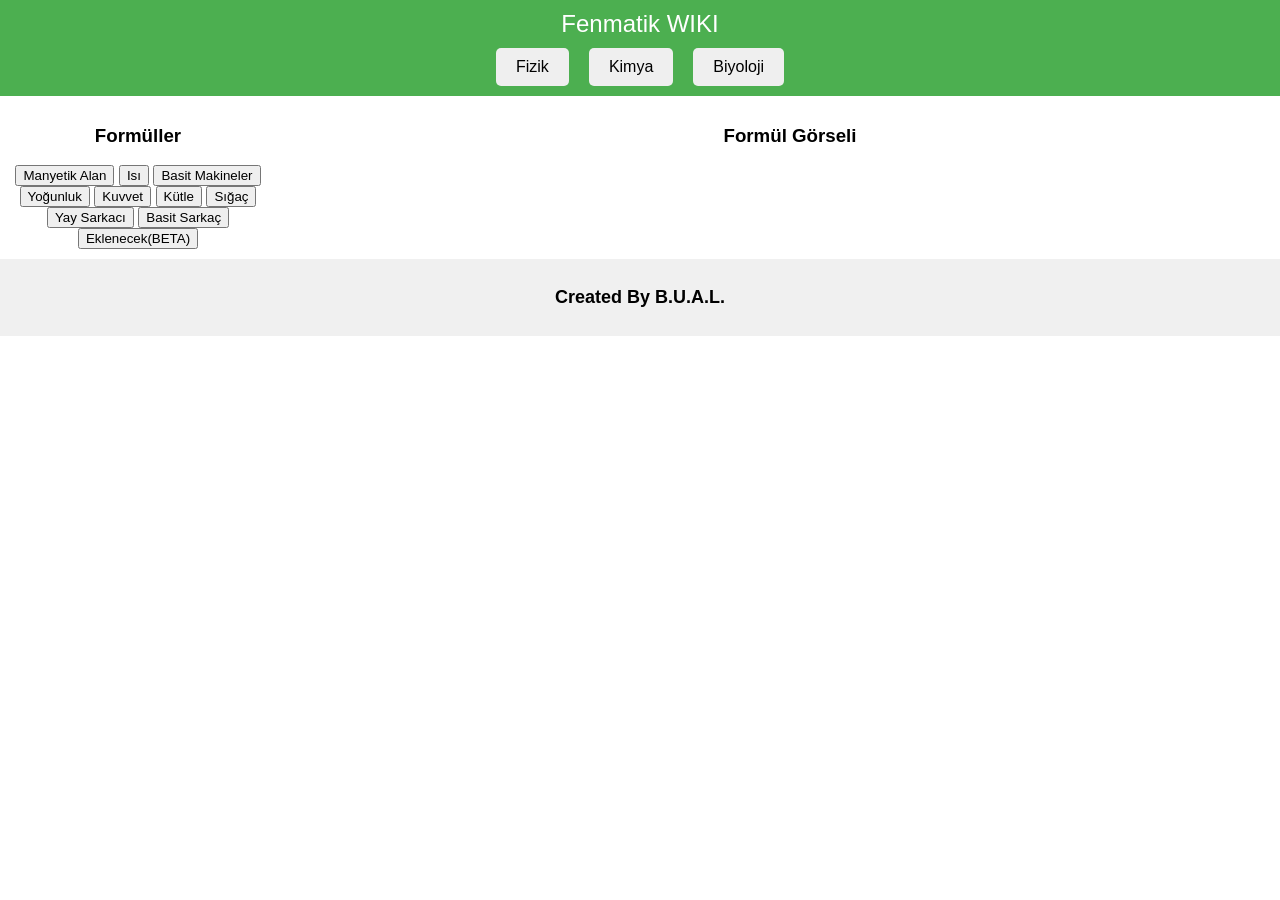
==== index.html @ 7e93d5b7 "Update index.html" ====
<!DOCTYPE html>
<html lang="tr">
<head>
    <meta charset="UTF-8">
    <meta http-equiv="X-UA-Compatible" content="IE=edge">
    <meta name="viewport" content="width=device-width, initial-scale=1.0">
    <title>Fenmatik WIKI</title>
    <link rel="stylesheet" href="style.css">
    <link rel="icon" href="./görseller/mordeve.jpeg" type="image/x-icon" />
</head>
<body>
    <div class="container">
        <div class="navbar">
            <div class="baslik">
                <a href="#" id="baslikyazi">Fenmatik WIKI</a>
            </div>
            <div class="menu">
                <button id="fizikBtn" onclick="changeColor('grey')">Fizik</button>
                <button id="kimyaBtn" onclick="changeColor('green')">Kimya</button>
                <button id="biyolojiBtn" onclick="changeColor('red')">Biyoloji</button>
            </div>
        </div> 
        <div class="left">
            <h3>Formüller</h3>
            <div class="buttons">
                <button id="btn-1" class="btn-1">Manyetik Alan</button>
                <button id="btn-2" class="btn-2">Isı</button>
                <button id="btn-3" class="btn-3">Basit Makineler</button>
                <button id="btn-4" class="btn-4">Yoğunluk</button>
                <button id="btn-5" class="btn-5">Kuvvet</button>
                <button id="btn-6" class="btn-6">Kütle</button>
                <button id="btn-7" class="btn-7">Sığaç</button>
                <button id="btn-8" class="btn-8">Yay Sarkacı</button>
                <button id="btn-9" class="btn-9">Basit Sarkaç</button>
                <button id="btn-10" class="btn-10">Eklenecek(BETA)</button>
            </div>
        </div>
        <div class="right">
            <h3>Formül Görseli</h3>
            <div id="result" class="result"></div>
        </div>
        <div class="lower">
            <h3 class="finally">Created By B.U.A.L.</h3>
        </div>
    </div>
    <script src="app.js"></script>
</body>
</html>
---- style.css ----
/* Genel Stiller */
body, html {
    margin: 0;
    padding: 0;
    font-family: 'Arial', sans-serif;
}

.container {
    width: 100%;
    text-align: center;
}

/* Navbar Stilleri */
.navbar {
    background-color: #4CAF50; /* Yeşil arka plan rengi */
    padding: 10px 0;
    display: flex;
    justify-content: center;
    align-items: center;
    flex-direction: column;
}

.baslik #baslikyazi {
    font-size: 24px;
    text-decoration: none;
    color: #fff; /* Beyaz yazı rengi */
}

/* Menu Stilleri */
.menu {
    width: 100%;
    margin-top: 10px;
    display: flex;
    justify-content: center;
    align-items: center;
}

.menu button {
    padding: 10px 20px;
    margin: 0 10px;
    border: none;
    border-radius: 5px;
    cursor: pointer;
    font-size: 16px;
    transition: background-color 0.3s ease;
}

/* Buton hover efekti */
.menu button:hover {
    opacity: 0.9;
}

/* Sol Bölüm Stilleri */
.left {
    float: left;
    width: 20%;
    padding: 10px;
}

/* Sağ Bölüm Stilleri */
.right {
    float: right;
    width: 75%;
    padding: 10px;
}

/* Alt Bölüm Stilleri */
.lower {
    clear: both;
    padding: 10px;
    background-color: #f0f0f0;
}

.finally {
    font-size: 18px;
}
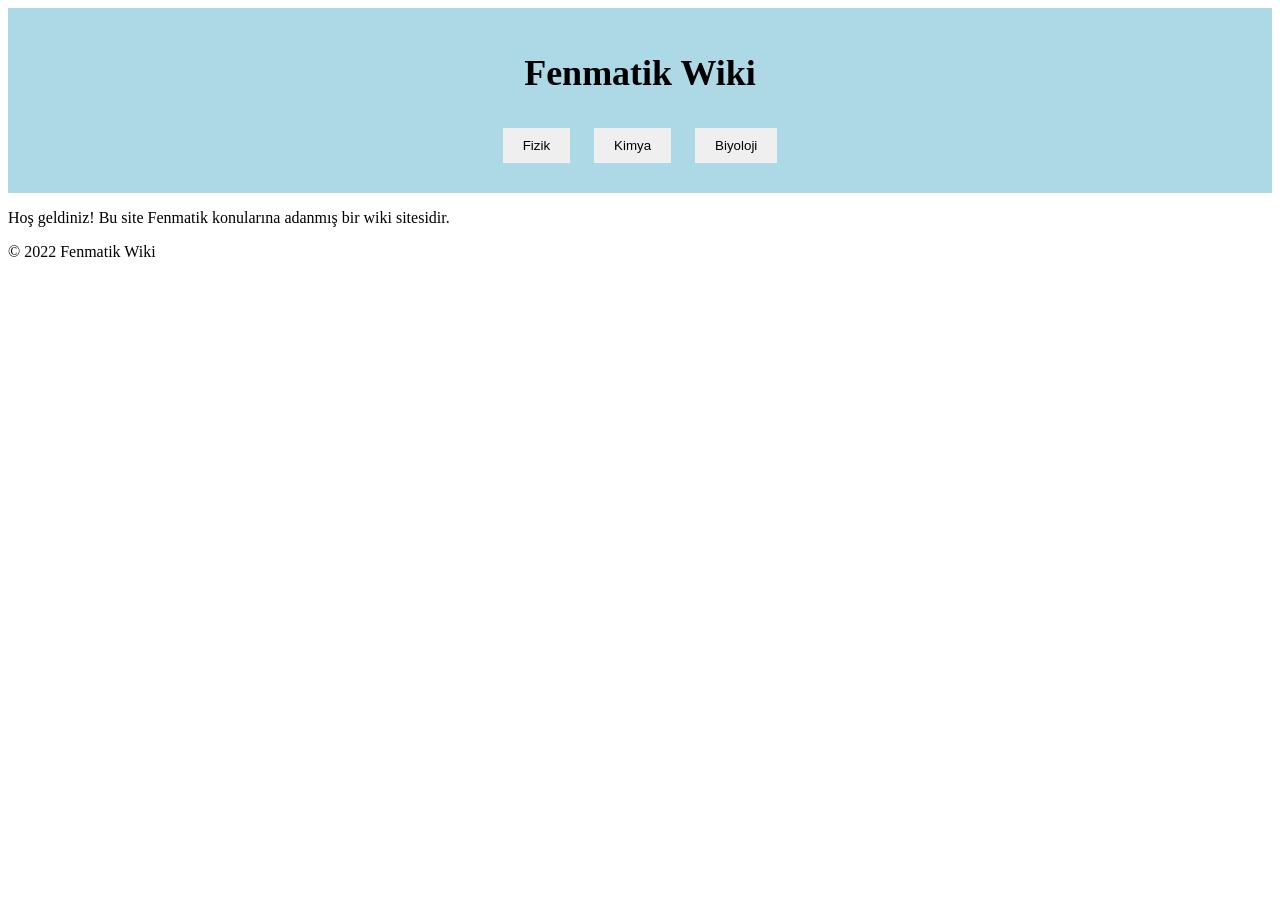
==== commit 625fbeb7: "Update index.html" ====
--- a/index.html
+++ b/index.html
@@ -1,48 +1,49 @@
 <!DOCTYPE html>
-<html lang="tr">
+<html lang="en">
 <head>
     <meta charset="UTF-8">
     <meta http-equiv="X-UA-Compatible" content="IE=edge">
     <meta name="viewport" content="width=device-width, initial-scale=1.0">
-    <title>Fenmatik WIKI</title>
-    <link rel="stylesheet" href="style.css">
-    <link rel="icon" href="./görseller/mordeve.jpeg" type="image/x-icon" />
+    <title>Fenmatik Wiki</title>
+    <style>
+        header {
+            background-color: lightblue;
+            padding: 20px;
+            text-align: center;
+        }
+
+        h1 {
+            font-size: 36px;
+        }
+
+        .option-button {
+            padding: 10px 20px;
+            margin: 10px;
+            border: none;
+            cursor: pointer;
+        }
+    </style>
 </head>
 <body>
-    <div class="container">
-        <div class="navbar">
-            <div class="baslik">
-                <a href="#" id="baslikyazi">Fenmatik WIKI</a>
-            </div>
-            <div class="menu">
-                <button id="fizikBtn" onclick="changeColor('grey')">Fizik</button>
-                <button id="kimyaBtn" onclick="changeColor('green')">Kimya</button>
-                <button id="biyolojiBtn" onclick="changeColor('red')">Biyoloji</button>
-            </div>
-        </div> 
-        <div class="left">
-            <h3>Formüller</h3>
-            <div class="buttons">
-                <button id="btn-1" class="btn-1">Manyetik Alan</button>
-                <button id="btn-2" class="btn-2">Isı</button>
-                <button id="btn-3" class="btn-3">Basit Makineler</button>
-                <button id="btn-4" class="btn-4">Yoğunluk</button>
-                <button id="btn-5" class="btn-5">Kuvvet</button>
-                <button id="btn-6" class="btn-6">Kütle</button>
-                <button id="btn-7" class="btn-7">Sığaç</button>
-                <button id="btn-8" class="btn-8">Yay Sarkacı</button>
-                <button id="btn-9" class="btn-9">Basit Sarkaç</button>
-                <button id="btn-10" class="btn-10">Eklenecek(BETA)</button>
-            </div>
-        </div>
-        <div class="right">
-            <h3>Formül Görseli</h3>
-            <div id="result" class="result"></div>
-        </div>
-        <div class="lower">
-            <h3 class="finally">Created By B.U.A.L.</h3>
-        </div>
-    </div>
-    <script src="app.js"></script>
+    <header>
+        <h1>Fenmatik Wiki</h1>
+        <button class="option-button" onclick="changeColor('fizik')">Fizik</button>
+        <button class="option-button" onclick="changeColor('kimya')">Kimya</button>
+        <button class="option-button" onclick="changeColor('biyoloji')">Biyoloji</button>
+    </header>
+
+    <main>
+        <p>Hoş geldiniz! Bu site Fenmatik konularına adanmış bir wiki sitesidir.</p>
+    </main>
+
+    <footer>
+        <p>&copy; 2022 Fenmatik Wiki</p>
+    </footer>
+
+    <script>
+        function changeColor(color) {
+            document.querySelector('header').style.backgroundColor = color;
+        }
+    </script>
 </body>
 </html>
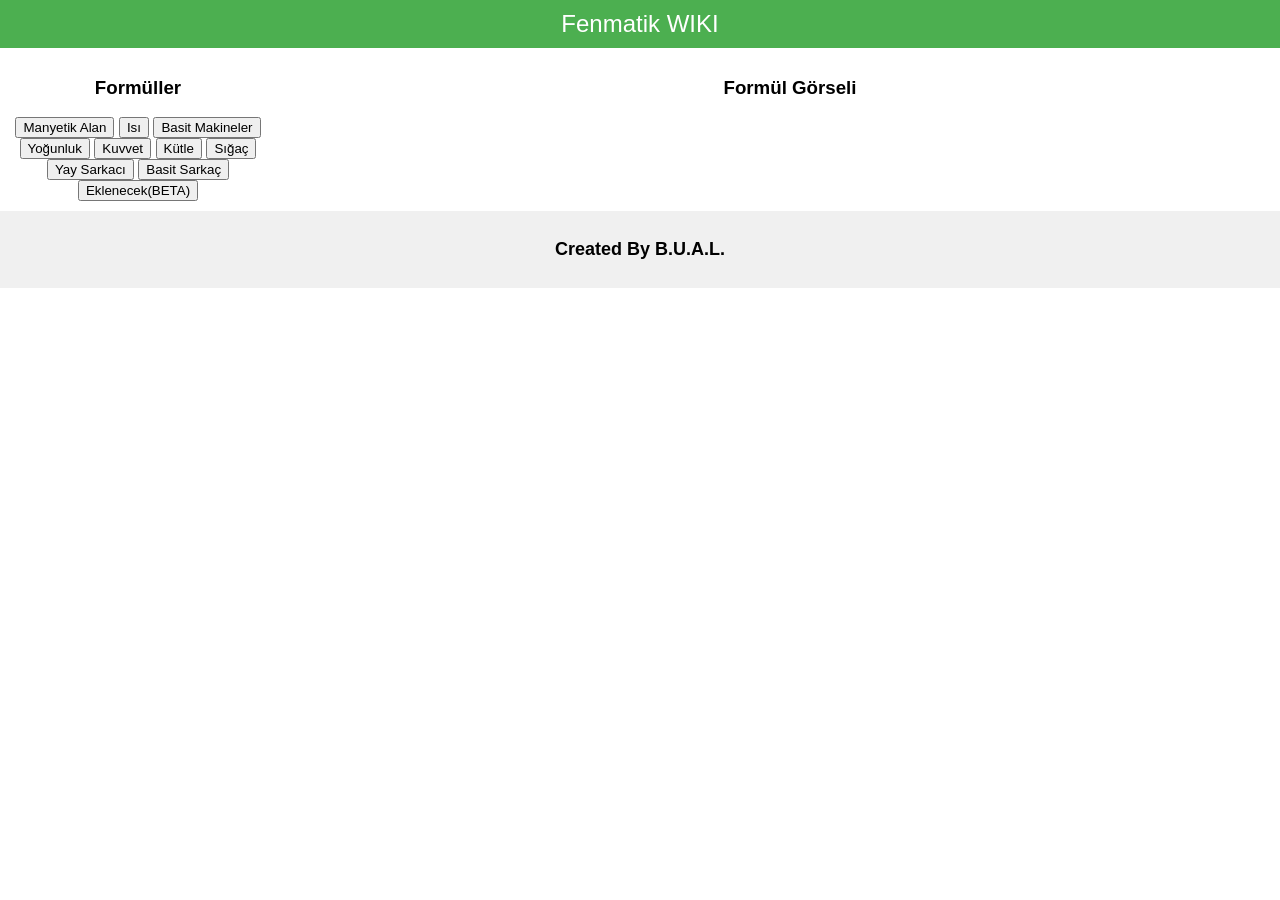
==== commit 5b842743: "Update index.html" ====
--- a/index.html
+++ b/index.html
@@ -1,49 +1,49 @@
 <!DOCTYPE html>
-<html lang="en">
+<html lang="tr">
 <head>
     <meta charset="UTF-8">
     <meta http-equiv="X-UA-Compatible" content="IE=edge">
     <meta name="viewport" content="width=device-width, initial-scale=1.0">
-    <title>Fenmatik Wiki</title>
-    <style>
-        header {
-            background-color: lightblue;
-            padding: 20px;
-            text-align: center;
-        }
-
-        h1 {
-            font-size: 36px;
-        }
-
-        .option-button {
-            padding: 10px 20px;
-            margin: 10px;
-            border: none;
-            cursor: pointer;
-        }
-    </style>
+    <title>Fenmatik WIKI</title>
+    <link rel="stylesheet" href="style.css">
+    <link rel="icon" href="./görseller/mordeve.jpeg" type="image/x-icon" />
 </head>
 <body>
-    <header>
-        <h1>Fenmatik Wiki</h1>
-        <button class="option-button" onclick="changeColor('fizik')">Fizik</button>
-        <button class="option-button" onclick="changeColor('kimya')">Kimya</button>
-        <button class="option-button" onclick="changeColor('biyoloji')">Biyoloji</button>
-    </header>
+    <div class="container">
+        <div class="navbar">
+            <div class="baslik">
+                <a href="#" id="baslikyazi">Fenmatik WIKI</a>
+            </div>
+            <!--<ul>
+                <li><a href="#" class="active">Ana Sayfa</a></li>
+                <li><a href="#">Hakkımızda</a></li>
+            </ul>-->
+        </div> 
+        <div class="left">
+            
+            <h3>Formüller</h3>
+            <div class="buttons">
+                <button id= "btn-1" class="btn-1">Manyetik Alan</button>
+                <button id= "btn-2" class="btn-2">Isı</button>
+                <button id= "btn-3" class="btn-3">Basit Makineler</button>
+                <button id= "btn-4" class="btn-4">Yoğunluk</button>
+                <button id= "btn-5" class="btn-5">Kuvvet</button>
+                <button id= "btn-6" class="btn-6">Kütle</button>
+                <button id= "btn-7" class="btn-7">Sığaç</button>
+                <button id= "btn-8" class="btn-8">Yay Sarkacı</button>
+                <button id= "btn-9" class="btn-9">Basit Sarkaç</button>
+                <button id= "btn-10" class="btn-10">Eklenecek(BETA)</button>
+            </div>
+        </div>
+        <div class="right">
+            <h3>Formül Görseli</h3>
+            <div id="result" class="result"></div>
+        </div>
+        <div class="lower">
+            <h3 class="finally">Created By B.U.A.L.</h1>
+        </div>
+    </div>
+    <script src="app.js"></script>
+</body>
 
-    <main>
-        <p>Hoş geldiniz! Bu site Fenmatik konularına adanmış bir wiki sitesidir.</p>
-    </main>
-
-    <footer>
-        <p>&copy; 2022 Fenmatik Wiki</p>
-    </footer>
-
-    <script>
-        function changeColor(color) {
-            document.querySelector('header').style.backgroundColor = color;
-        }
-    </script>
-</body>
 </html>
--- a/style.css
+++ b/style.css
@@ -0,0 +1,76 @@
+/* Genel Stiller */
+body, html {
+    margin: 0;
+    padding: 0;
+    font-family: 'Arial', sans-serif;
+}
+
+.container {
+    width: 100%;
+    text-align: center;
+}
+
+/* Navbar Stilleri */
+.navbar {
+    background-color: #4CAF50; /* Yeşil arka plan rengi */
+    padding: 10px 0;
+    display: flex;
+    justify-content: center;
+    align-items: center;
+    flex-direction: column;
+}
+
+.baslik #baslikyazi {
+    font-size: 24px;
+    text-decoration: none;
+    color: #fff; /* Beyaz yazı rengi */
+}
+
+/* Menu Stilleri */
+.menu {
+    width: 100%;
+    margin-top: 10px;
+    display: flex;
+    justify-content: center;
+    align-items: center;
+}
+
+.menu button {
+    padding: 10px 20px;
+    margin: 0 10px;
+    border: none;
+    border-radius: 5px;
+    cursor: pointer;
+    font-size: 16px;
+    transition: background-color 0.3s ease;
+}
+
+/* Buton hover efekti */
+.menu button:hover {
+    opacity: 0.9;
+}
+
+/* Sol Bölüm Stilleri */
+.left {
+    float: left;
+    width: 20%;
+    padding: 10px;
+}
+
+/* Sağ Bölüm Stilleri */
+.right {
+    float: right;
+    width: 75%;
+    padding: 10px;
+}
+
+/* Alt Bölüm Stilleri */
+.lower {
+    clear: both;
+    padding: 10px;
+    background-color: #f0f0f0;
+}
+
+.finally {
+    font-size: 18px;
+}
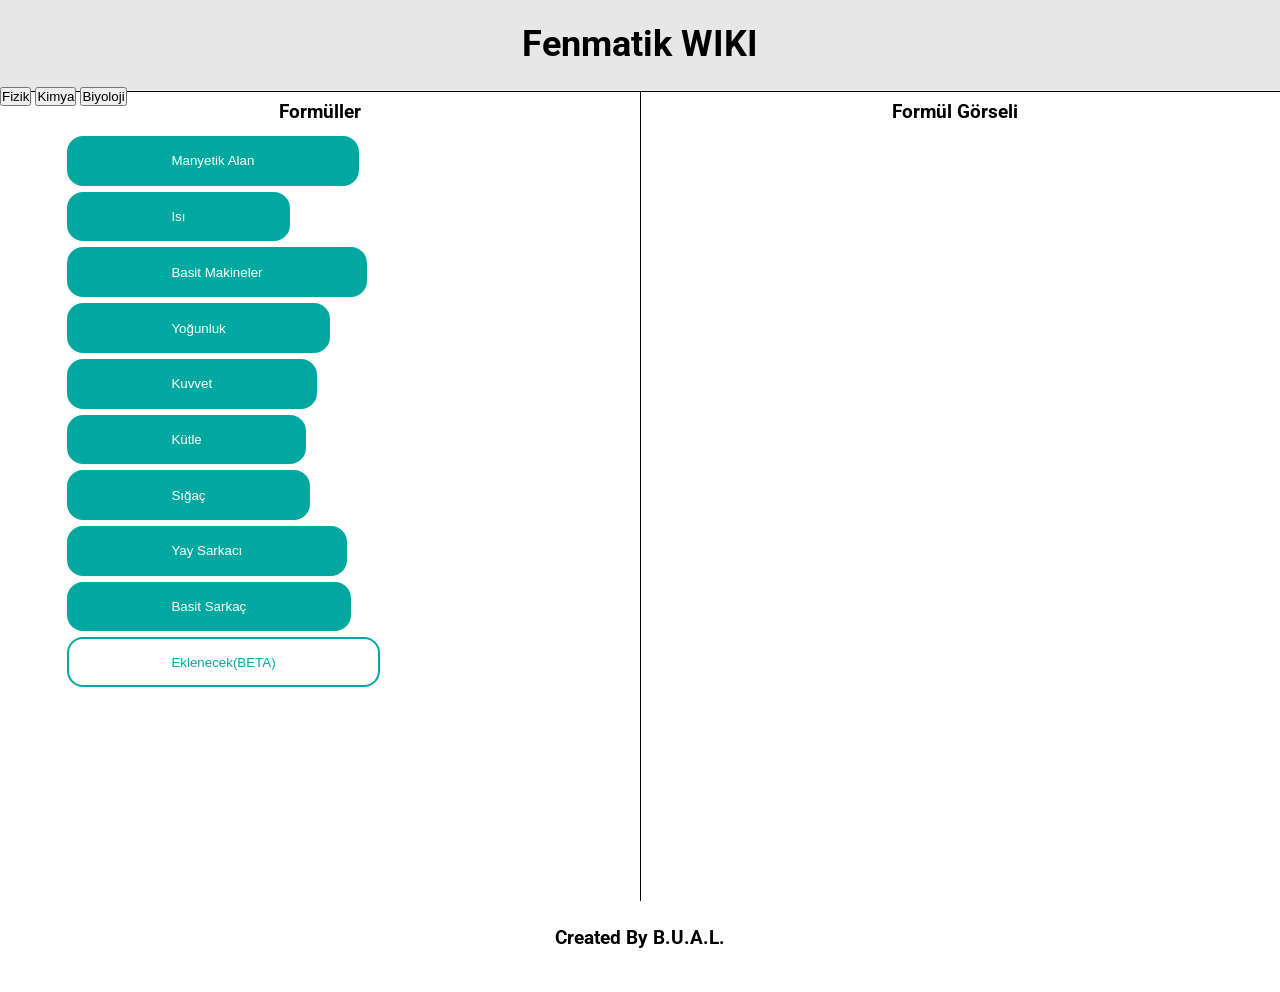
==== commit 9d67a9f1: "Update index.html" ====
--- a/index.html
+++ b/index.html
@@ -18,7 +18,13 @@
                 <li><a href="#" class="active">Ana Sayfa</a></li>
                 <li><a href="#">Hakkımızda</a></li>
             </ul>-->
+            <div class="button-container">
+                <button id="fizik-buton">Fizik</button>
+                <button id="kimya-buton">Kimya</button>
+                <button id="biyoloji-buton">Biyoloji</button>
+            </div>
         </div> 
+        
         <div class="left">
             
             <h3>Formüller</h3>
--- a/style.css
+++ b/style.css
@@ -1,76 +1,296 @@
-/* Genel Stiller */
-body, html {
+@import url('https://fonts.googleapis.com/css2?family=Roboto:ital,wght@1,100&display=swap');
+
+*{
     margin: 0;
     padding: 0;
-    font-family: 'Arial', sans-serif;
-}
-
-.container {
+}
+.container{
+    height: 100vh;
+    background-size: 100% 100%;
+}
+.navbar{
+    background-color: rgba(223, 223, 223, 0.733);
     width: 100%;
-    text-align: center;
-}
-
-/* Navbar Stilleri */
-.navbar {
-    background-color: #4CAF50; /* Yeşil arka plan rengi */
-    padding: 10px 0;
-    display: flex;
-    justify-content: center;
-    align-items: center;
-    flex-direction: column;
-}
-
-.baslik #baslikyazi {
-    font-size: 24px;
+    height: 10%;
+    border-bottom: groove;
+    border-bottom-width: 1px;
+}
+/* .navbar ul{
+    float: right;
+    margin-right: 5vh;
+} */
+.baslik{
+    text-align: center;
+    padding: 2.5vh;
+}
+.baslik a{
+    text-align: center;
     text-decoration: none;
-    color: #fff; /* Beyaz yazı rengi */
-}
-
-/* Menu Stilleri */
-.menu {
+    color: black;
+    font-weight: bold;
+    font-size: 4vh;
+    font-family: 'Roboto', sans-serif;
+}
+.navbar ul li{
+    font-family: 'Roboto', sans-serif;
+    list-style: none;
+    display: inline-block;
+    margin: 0 1vh;
+    line-height: 10vh;
+}
+.navbar ul li a{
+    color: black;
+    font-weight: bold;
+    text-decoration: none;
+    font-size: 2vw;
+    padding: 6px 13px;
+}
+.navbar ul li a.active,
+.navbar ul li a:hover{
+    background-color: orange;
+    border-radius: 2px;
+    transition: 0.5s;
+}
+
+.left{
+    width: 50%;
+    float: left;
+    height: 90%;
+    border-right: groove;
+    border-right-width: 1px;
+    border-color: black;
+}
+div.left .buttons{
+    margin: 10px 10%;
+    height: 95%;
+}
+.left h3{
+    padding: 10px 0 0 0;
+    font-family: 'Roboto', sans-serif;
+    text-align: center;
+}
+.right{
+    float: left;
+    width: 49%;
+    height: 90%;
+}
+.right h3{
+    padding: 10px 0 0 0;
+    font-family: 'Roboto', sans-serif;
+    text-align: center;
+}
+div.right .result{
+    margin: 10px 10%;
+    height: 500px;
+
+}
+.lower{
+    height: 100%;
     width: 100%;
-    margin-top: 10px;
-    display: flex;
-    justify-content: center;
-    align-items: center;
-}
-
-.menu button {
-    padding: 10px 20px;
-    margin: 0 10px;
-    border: none;
-    border-radius: 5px;
-    cursor: pointer;
-    font-size: 16px;
-    transition: background-color 0.3s ease;
-}
-
-/* Buton hover efekti */
-.menu button:hover {
-    opacity: 0.9;
-}
-
-/* Sol Bölüm Stilleri */
-.left {
-    float: left;
-    width: 20%;
-    padding: 10px;
-}
-
-/* Sağ Bölüm Stilleri */
-.right {
-    float: right;
-    width: 75%;
-    padding: 10px;
-}
-
-/* Alt Bölüm Stilleri */
-.lower {
-    clear: both;
-    padding: 10px;
-    background-color: #f0f0f0;
-}
-
-.finally {
-    font-size: 18px;
-}
+    border-top: groove;
+    border-top-width: 1px;
+    border-color: #000;
+}
+.finally{
+    width: 100%;
+    margin: 2% 0 0 0;
+    text-align: center;
+    font-family: 'Roboto', sans-serif;
+    list-style: none;
+    display: inline-block;
+    color: black;
+    
+}
+.btn-1 {
+    margin: 3px;
+
+    border: none;
+    color: white;
+    background-color: rgb(0, 168, 160);
+    padding: 3% 20%;
+    cursor: pointer;
+    border: 2px solid rgb(0, 168, 160);
+    -moz-border-radius: 16px;
+    -webkit-border-radius: 16px;
+    border-radius: 16px;
+    float: left;
+    clear: both;
+}
+.btn-1:hover {
+    color: rgb(0, 168, 160);
+    background-color: #fff;
+    border: 2px solid rgb(0, 168, 160);
+}
+.btn-2 {
+    margin: 3px;
+    border: none;
+    color: white;
+    background-color: rgb(0, 168, 160);
+    padding: 3% 20%;
+    cursor: pointer;
+    border: 2px solid rgb(0, 168, 160);
+    -moz-border-radius: 16px;
+    -webkit-border-radius: 16px;
+    border-radius: 16px;
+    float: left;
+    clear: both;
+}
+.btn-2:hover {
+    color: rgb(0, 168, 160);
+    background-color: #fff;
+    border: 2px solid rgb(0, 168, 160);
+}
+.btn-3 {
+    margin: 3px;
+
+    border: none;
+    color: white;
+    background-color: rgb(0, 168, 160);
+    padding: 3% 20%;
+    cursor: pointer;
+    border: 2px solid rgb(0, 168, 160);
+    -moz-border-radius: 16px;
+    -webkit-border-radius: 16px;
+    border-radius: 16px;
+    float: left;
+    clear: both;
+}
+.btn-3:hover {
+    color: rgb(0, 168, 160);
+    background-color: #fff;
+    border: 2px solid rgb(0, 168, 160);
+}
+.btn-4 {
+    margin: 3px;
+    border: none;
+    color: white;
+    background-color: rgb(0, 168, 160);
+    padding: 3% 20%;
+    cursor: pointer;
+    border: 2px solid rgb(0, 168, 160);
+    -moz-border-radius: 16px;
+    -webkit-border-radius: 16px;
+    border-radius: 16px;
+    float: left;
+    clear: both;
+}
+.btn-4:hover {
+    color: rgb(0, 168, 160);
+    background-color: #fff;
+    border: 2px solid rgb(0, 168, 160);
+}
+.btn-5 {
+    margin: 3px;
+    border: none;
+    color: white;
+    background-color: rgb(0, 168, 160);
+    padding: 3% 20%;
+    cursor: pointer;
+    border: 2px solid rgb(0, 168, 160);
+    -moz-border-radius: 16px;
+    -webkit-border-radius: 16px;
+    border-radius: 16px;
+    float: left;
+    clear: both;
+}
+.btn-5:hover {
+    color: rgb(0, 168, 160);
+    background-color: #fff;
+    border: 2px solid rgb(0, 168, 160);
+}
+.btn-6 {
+    margin: 3px;
+    border: none;
+    color: white;
+    background-color: rgb(0, 168, 160);
+    padding: 3% 20%;
+    cursor: pointer;
+    border: 2px solid rgb(0, 168, 160);
+    -moz-border-radius: 16px;
+    -webkit-border-radius: 16px;
+    border-radius: 16px;
+    float: left;
+    clear: both;
+}
+.btn-6:hover {
+    color: rgb(0, 168, 160);
+    background-color: #fff;
+    border: 2px solid rgb(0, 168, 160);
+}
+.btn-7 {
+    margin: 3px;
+    border: none;
+    color: white;
+    background-color: rgb(0, 168, 160);
+    padding: 3% 20%;
+    cursor: pointer;
+    border: 2px solid rgb(0, 168, 160);
+    -moz-border-radius: 16px;
+    -webkit-border-radius: 16px;
+    border-radius: 16px;
+    float: left;
+    clear: both;
+}
+.btn-7:hover {
+    color: rgb(0, 168, 160);
+    background-color: #fff;
+    border: 2px solid rgb(0, 168, 160);
+}
+.btn-8 {
+    margin: 3px;
+    border: none;
+    color: white;
+    background-color: rgb(0, 168, 160);
+    padding: 3% 20%;
+    cursor: pointer;
+    border: 2px solid rgb(0, 168, 160);
+    -moz-border-radius: 16px;
+    -webkit-border-radius: 16px;
+    border-radius: 16px;
+    float: left;
+    clear: both;
+}
+.btn-8:hover {
+    color: rgb(0, 168, 160);
+    background-color: #fff;
+    border: 2px solid rgb(0, 168, 160);
+}
+.btn-9 {
+    margin: 3px;
+    border: none;
+    color: white;
+    background-color: rgb(0, 168, 160);
+    padding: 3% 20%;
+    cursor: pointer;
+    border: 2px solid rgb(0, 168, 160);
+    -moz-border-radius: 16px;
+    -webkit-border-radius: 16px;
+    border-radius: 16px;
+    float: left;
+    clear: both;
+}
+.btn-9:hover {
+    color: rgb(0, 168, 160);
+    background-color: #fff;
+    border: 2px solid rgb(0, 168, 160);
+}
+.btn-10 {
+    margin: 3px;
+    border: none;
+    color: rgb(0, 168, 160);
+    background-color: white;
+    padding: 3% 20%;
+    cursor: pointer;
+    border: 2px solid rgb(0, 168, 160);
+    -moz-border-radius: 16px;
+    -webkit-border-radius: 16px;
+    border-radius: 16px;
+    float: left;
+    clear: both;
+}
+.btn-10:hover {
+    color: white;
+    background-color: rgb(0, 168, 160);
+    border: 2px solid rgb(0, 168, 160);
+}
+    
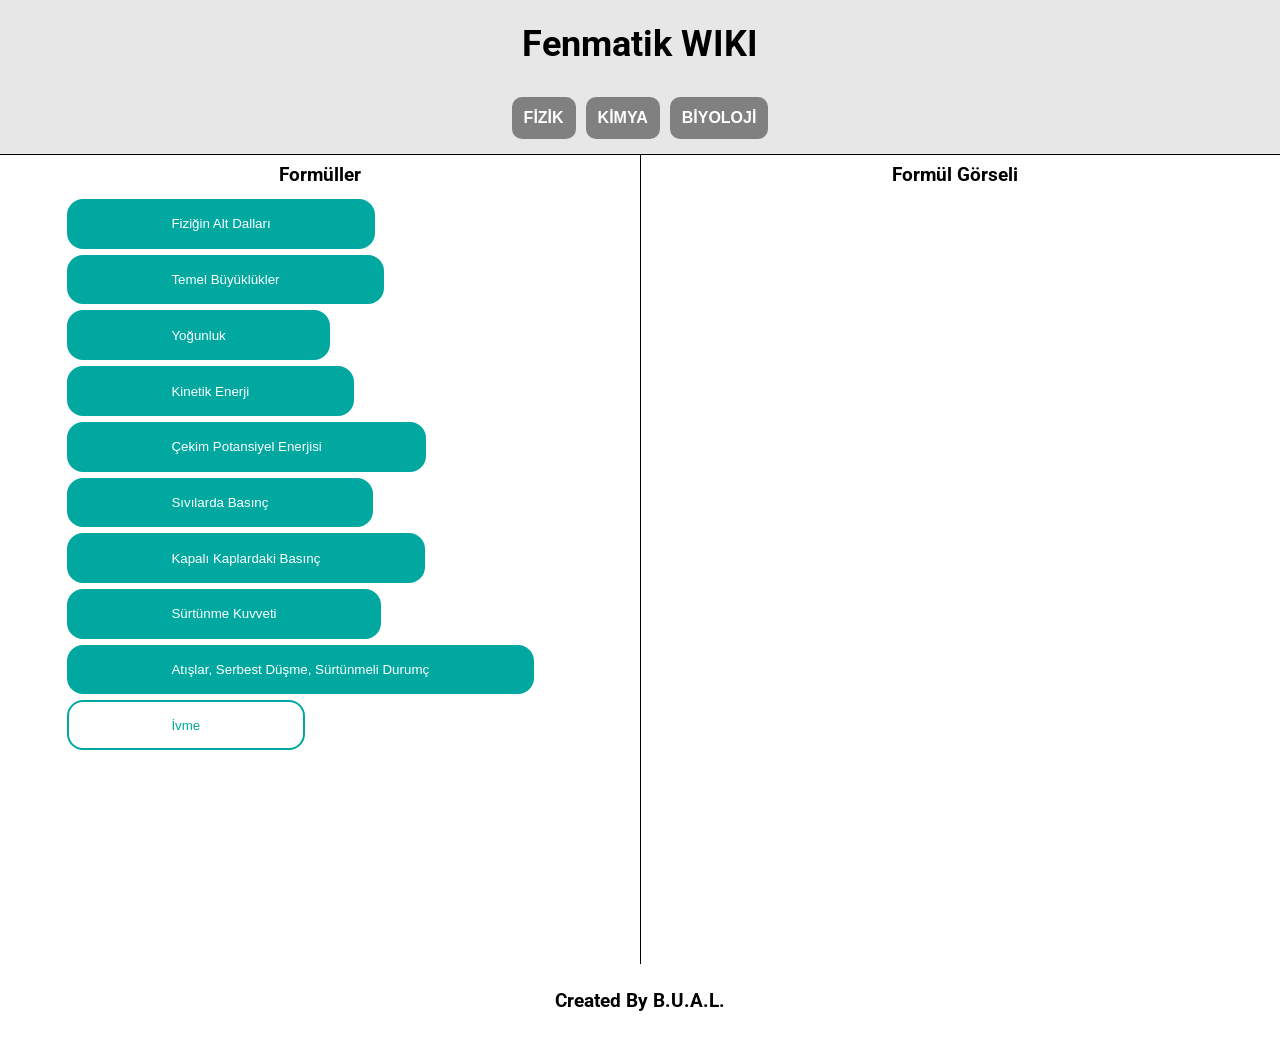
==== commit c8666f85: "Update index.html" ====
--- a/index.html
+++ b/index.html
@@ -29,16 +29,16 @@
             
             <h3>Formüller</h3>
             <div class="buttons">
-                <button id= "btn-1" class="btn-1">Manyetik Alan</button>
-                <button id= "btn-2" class="btn-2">Isı</button>
-                <button id= "btn-3" class="btn-3">Basit Makineler</button>
-                <button id= "btn-4" class="btn-4">Yoğunluk</button>
-                <button id= "btn-5" class="btn-5">Kuvvet</button>
-                <button id= "btn-6" class="btn-6">Kütle</button>
-                <button id= "btn-7" class="btn-7">Sığaç</button>
-                <button id= "btn-8" class="btn-8">Yay Sarkacı</button>
-                <button id= "btn-9" class="btn-9">Basit Sarkaç</button>
-                <button id= "btn-10" class="btn-10">Eklenecek(BETA)</button>
+                <button id= "btn-1" class="btn-1">Fiziğin Alt Dalları</button>
+                <button id= "btn-2" class="btn-2">Temel Büyüklükler</button>
+                <button id= "btn-3" class="btn-3">Yoğunluk</button>
+                <button id= "btn-4" class="btn-4">Kinetik Enerji</button>
+                <button id= "btn-5" class="btn-5">Çekim Potansiyel Enerjisi</button>
+                <button id= "btn-6" class="btn-6">Sıvılarda Basınç</button>
+                <button id= "btn-7" class="btn-7">Kapalı Kaplardaki Basınç</button>
+                <button id= "btn-8" class="btn-8">Sürtünme Kuvveti</button>
+                <button id= "btn-9" class="btn-9">Atışlar, Serbest Düşme, Sürtünmeli Durumç</button>
+                <button id= "btn-10" class="btn-10">İvme</button>
             </div>
         </div>
         <div class="right">
--- a/style.css
+++ b/style.css
@@ -4,16 +4,49 @@
     margin: 0;
     padding: 0;
 }
-.container{
+.container {
     height: 100vh;
     background-size: 100% 100%;
 }
+
 .navbar{
     background-color: rgba(223, 223, 223, 0.733);
     width: 100%;
-    height: 10%;
+    height: 17%;
     border-bottom: groove;
     border-bottom-width: 1px;
+}
+.button-container {
+    display: flex;
+    justify-content: center;
+    margin-top: 10px;
+    margin-bottom: 15px;
+}
+
+.button-container button {
+    padding: 10px 10px;
+    margin: 0 5px;
+    background-color: gray;
+    color: #fff;
+    border: 2px solid gray;
+    border-radius: 10px;
+    cursor: pointer;
+    font-size: 16px;
+    font-weight: bold;
+    text-transform: uppercase;
+    transition: all 0.3s;
+}
+
+.button-container button:hover {
+    background-color: gray;
+}
+
+
+.right {
+    float: left;
+    width: 49%;
+    height: 90%;
+    margin: 0 auto; /* Sağa ve sola yaslanmayı kaldırarak ortalama */
 }
 /* .navbar ul{
     float: right;
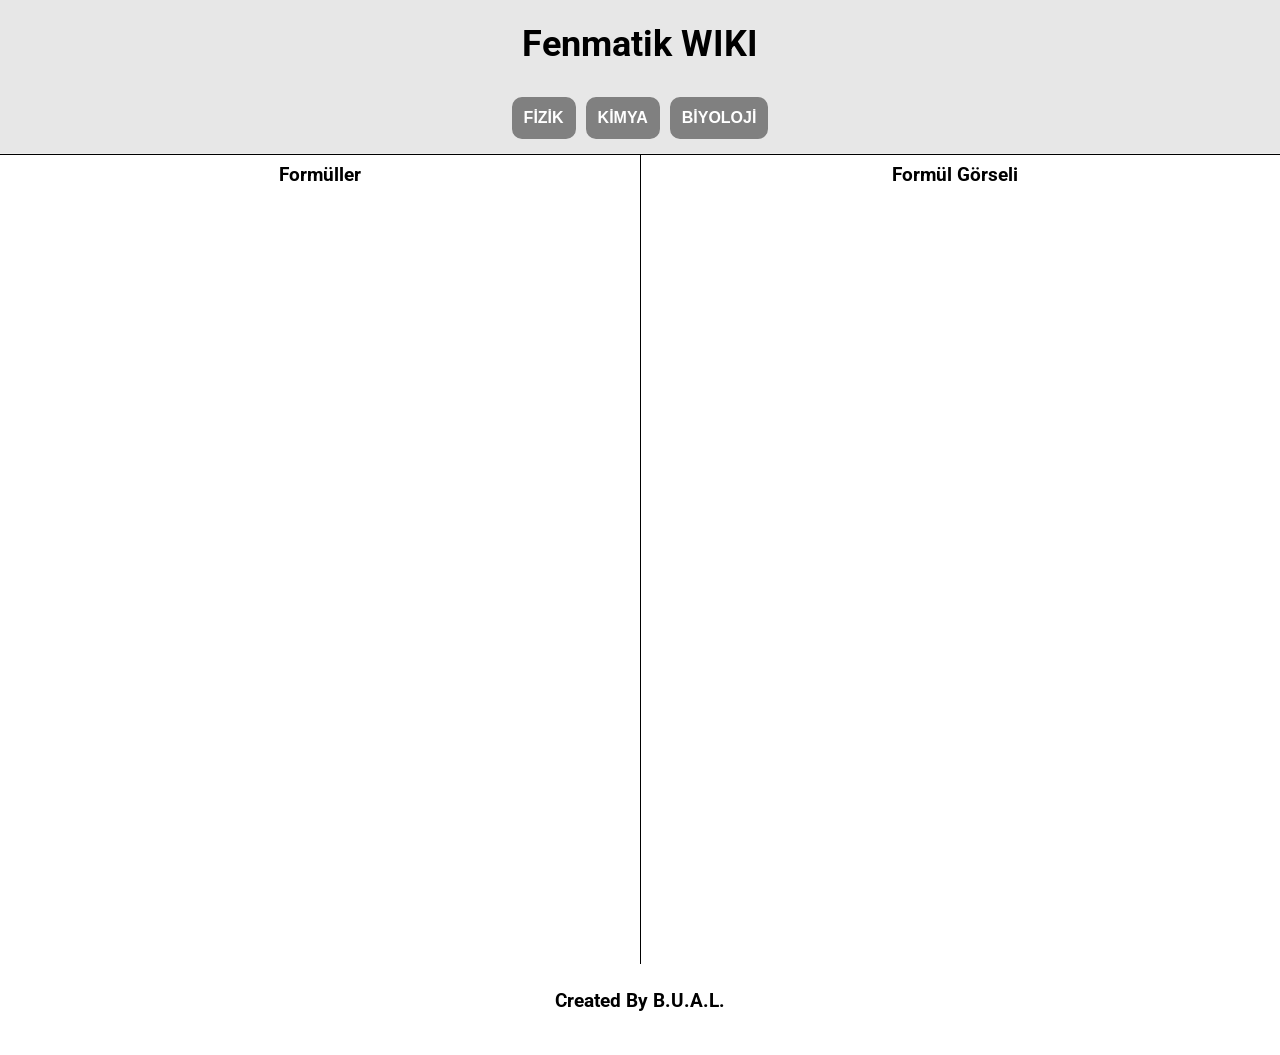
==== commit 57a36185: "Update index.html" ====
--- a/index.html
+++ b/index.html
@@ -29,16 +29,6 @@
             
             <h3>Formüller</h3>
             <div class="buttons">
-                <button id= "btn-1" class="btn-1">Fiziğin Alt Dalları</button>
-                <button id= "btn-2" class="btn-2">Temel Büyüklükler</button>
-                <button id= "btn-3" class="btn-3">Yoğunluk</button>
-                <button id= "btn-4" class="btn-4">Kinetik Enerji</button>
-                <button id= "btn-5" class="btn-5">Çekim Potansiyel Enerjisi</button>
-                <button id= "btn-6" class="btn-6">Sıvılarda Basınç</button>
-                <button id= "btn-7" class="btn-7">Kapalı Kaplardaki Basınç</button>
-                <button id= "btn-8" class="btn-8">Sürtünme Kuvveti</button>
-                <button id= "btn-9" class="btn-9">Atışlar, Serbest Düşme, Sürtünmeli Durumç</button>
-                <button id= "btn-10" class="btn-10">İvme</button>
             </div>
         </div>
         <div class="right">
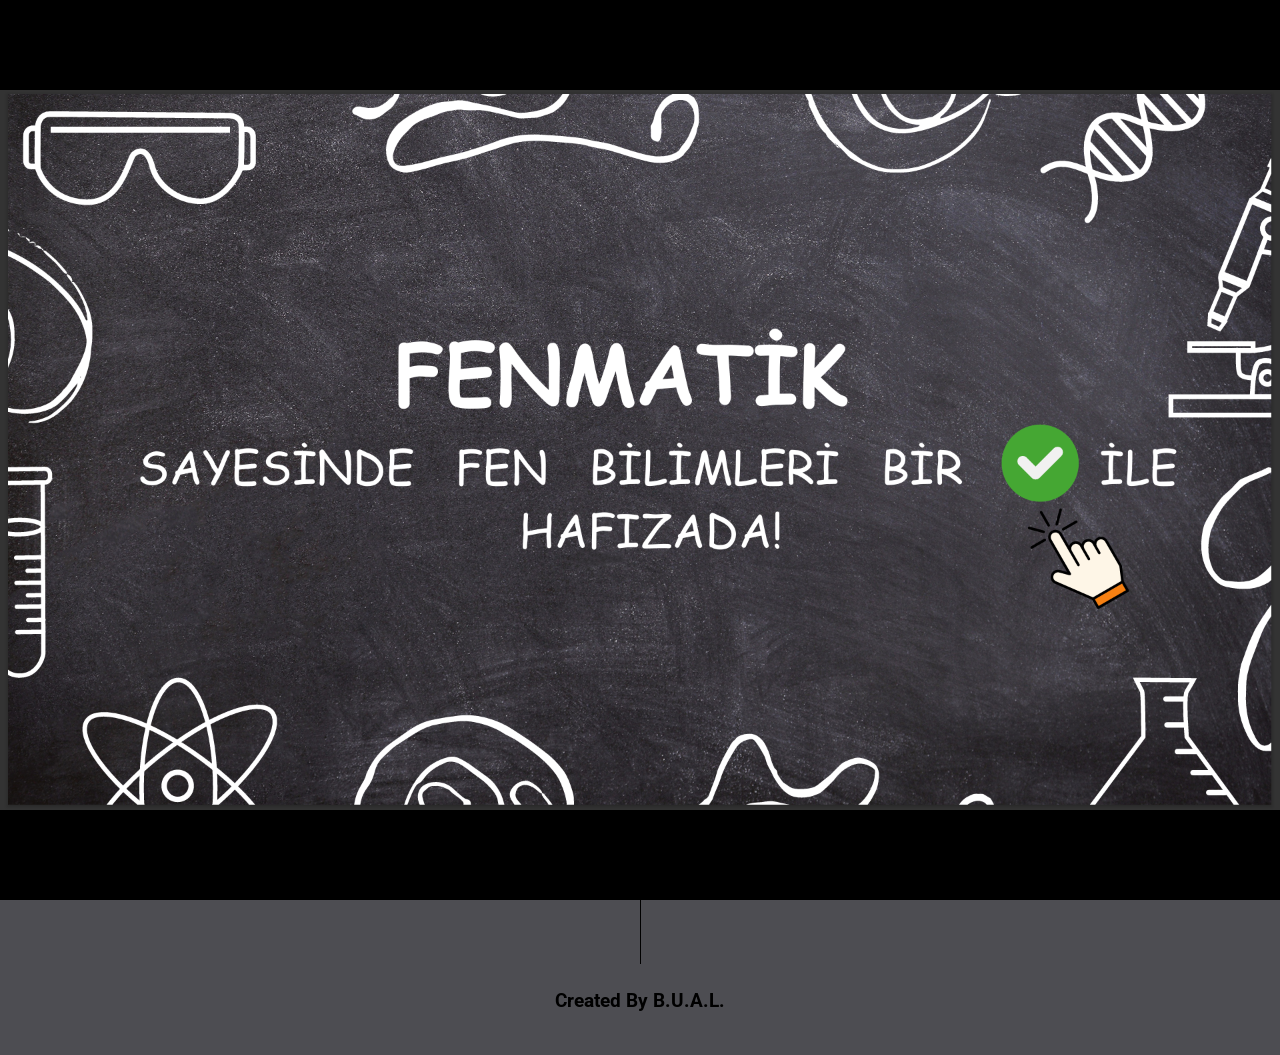
==== commit f2f630d9: "geniş çaplı güncelleme! js komutları sadeleştirildi, yeni font eklendi. Güncellenmiş görseller ile s" ====
--- a/index.html
+++ b/index.html
@@ -5,10 +5,16 @@
     <meta http-equiv="X-UA-Compatible" content="IE=edge">
     <meta name="viewport" content="width=device-width, initial-scale=1.0">
     <title>Fenmatik WIKI</title>
+    <link rel="preconnect" href="https://fonts.googleapis.com">
+    <link rel="preconnect" href="https://fonts.gstatic.com" crossorigin>
+    <link href="https://fonts.googleapis.com/css2?family=Honk:MORF,SHLN@23,32.9&family=Tektur:wght@400..900&display=swap" rel="stylesheet">
     <link rel="stylesheet" href="style.css">
     <link rel="icon" href="./görseller/mordeve.jpeg" type="image/x-icon" />
 </head>
 <body>
+    <div class="fullscreen-image">
+        <img src="fenmatik.png" alt="Tam Ekran Resim">
+    </div>
     <div class="container">
         <div class="navbar">
             <div class="baslik">
@@ -24,9 +30,7 @@
                 <button id="biyoloji-buton">Biyoloji</button>
             </div>
         </div> 
-        
         <div class="left">
-            
             <h3>Formüller</h3>
             <div class="buttons">
             </div>
--- a/style.css
+++ b/style.css
@@ -4,13 +4,41 @@
     margin: 0;
     padding: 0;
 }
+
+
+.fullscreen-image {
+    position: fixed;
+    top: 0;
+    left: 0;
+    width: 100%;
+    height: 100%;
+    background-color: #000; /* Arka plan rengi */
+    display: flex;
+    justify-content: center;
+    align-items: center;
+    opacity: 3; /* Başlangıçta görünür */
+    transition: opacity 4s ease;
+}
+
+.fullscreen-image img {
+    max-width: 100%;
+    max-height: 100%;
+}
+
+/* Resme tıklanınca görünmez yap */
+.fullscreen-image.hidden {
+    opacity: 0;
+}
+
+
 .container {
     height: 100vh;
     background-size: 100% 100%;
+    /* background-color: rgba(11, 11, 29, 0.733); */
 }
 
 .navbar{
-    background-color: rgba(223, 223, 223, 0.733);
+    background-color: rgba(16, 16, 22, 0.89);
     width: 100%;
     height: 17%;
     border-bottom: groove;
@@ -26,9 +54,9 @@
 .button-container button {
     padding: 10px 10px;
     margin: 0 5px;
-    background-color: gray;
-    color: #fff;
-    border: 2px solid gray;
+    background-color: rgb(255, 255, 255);
+    color: #a01a1a;
+    border: 2px solid rgb(0, 0, 0);
     border-radius: 10px;
     cursor: pointer;
     font-size: 16px;
@@ -38,7 +66,7 @@
 }
 
 .button-container button:hover {
-    background-color: gray;
+    background-color: rgb(210, 211, 214);
 }
 
 
@@ -59,20 +87,25 @@
 .baslik a{
     text-align: center;
     text-decoration: none;
-    color: black;
+    color: rgb(255, 255, 255);
     font-weight: bold;
     font-size: 4vh;
-    font-family: 'Roboto', sans-serif;
+    font-family: "Tektur", sans-serif;
+    font-optical-sizing: auto;
 }
+  
 .navbar ul li{
-    font-family: 'Roboto', sans-serif;
+    font-family: "Tektur", sans-serif;
+    font-optical-sizing: auto;
     list-style: none;
     display: inline-block;
     margin: 0 1vh;
     line-height: 10vh;
 }
 .navbar ul li a{
-    color: black;
+    color: rgb(255, 255, 255);
+    font-family: "Tektur", sans-serif;
+    font-optical-sizing: auto;
     font-weight: bold;
     text-decoration: none;
     font-size: 2vw;
@@ -92,9 +125,10 @@
     border-right: groove;
     border-right-width: 1px;
     border-color: black;
+    /* overflow-x: auto; */
 }
 div.left .buttons{
-    margin: 10px 10%;
+    margin: 5px 10%;
     height: 95%;
 }
 .left h3{
@@ -113,7 +147,7 @@
     text-align: center;
 }
 div.right .result{
-    margin: 10px 10%;
+    margin: 4px 2%;
     height: 500px;
 
 }
@@ -123,6 +157,7 @@
     border-top: groove;
     border-top-width: 1px;
     border-color: #000;
+    background-color: rgba(13, 13, 20, 0.733);
 }
 .finally{
     width: 100%;
@@ -134,196 +169,23 @@
     color: black;
     
 }
-.btn-1 {
-    margin: 3px;
-
+.btn-biyoloji {
+    margin: 1px;
     border: none;
-    color: white;
-    background-color: rgb(0, 168, 160);
-    padding: 3% 20%;
+    color: #a01a1a;
+    background-color: rgb(255, 255, 255);
+    padding: 2% 20%;
     cursor: pointer;
-    border: 2px solid rgb(0, 168, 160);
+    border: 3px solid rgb(255, 255, 255);
     -moz-border-radius: 16px;
     -webkit-border-radius: 16px;
     border-radius: 16px;
     float: left;
     clear: both;
+    
 }
-.btn-1:hover {
-    color: rgb(0, 168, 160);
-    background-color: #fff;
-    border: 2px solid rgb(0, 168, 160);
+.btn-biyoloji:hover {
+    color: white;
+    background-color: #a01a1a;
+    border: 5px solid #a01a1a;
 }
-.btn-2 {
-    margin: 3px;
-    border: none;
-    color: white;
-    background-color: rgb(0, 168, 160);
-    padding: 3% 20%;
-    cursor: pointer;
-    border: 2px solid rgb(0, 168, 160);
-    -moz-border-radius: 16px;
-    -webkit-border-radius: 16px;
-    border-radius: 16px;
-    float: left;
-    clear: both;
-}
-.btn-2:hover {
-    color: rgb(0, 168, 160);
-    background-color: #fff;
-    border: 2px solid rgb(0, 168, 160);
-}
-.btn-3 {
-    margin: 3px;
-
-    border: none;
-    color: white;
-    background-color: rgb(0, 168, 160);
-    padding: 3% 20%;
-    cursor: pointer;
-    border: 2px solid rgb(0, 168, 160);
-    -moz-border-radius: 16px;
-    -webkit-border-radius: 16px;
-    border-radius: 16px;
-    float: left;
-    clear: both;
-}
-.btn-3:hover {
-    color: rgb(0, 168, 160);
-    background-color: #fff;
-    border: 2px solid rgb(0, 168, 160);
-}
-.btn-4 {
-    margin: 3px;
-    border: none;
-    color: white;
-    background-color: rgb(0, 168, 160);
-    padding: 3% 20%;
-    cursor: pointer;
-    border: 2px solid rgb(0, 168, 160);
-    -moz-border-radius: 16px;
-    -webkit-border-radius: 16px;
-    border-radius: 16px;
-    float: left;
-    clear: both;
-}
-.btn-4:hover {
-    color: rgb(0, 168, 160);
-    background-color: #fff;
-    border: 2px solid rgb(0, 168, 160);
-}
-.btn-5 {
-    margin: 3px;
-    border: none;
-    color: white;
-    background-color: rgb(0, 168, 160);
-    padding: 3% 20%;
-    cursor: pointer;
-    border: 2px solid rgb(0, 168, 160);
-    -moz-border-radius: 16px;
-    -webkit-border-radius: 16px;
-    border-radius: 16px;
-    float: left;
-    clear: both;
-}
-.btn-5:hover {
-    color: rgb(0, 168, 160);
-    background-color: #fff;
-    border: 2px solid rgb(0, 168, 160);
-}
-.btn-6 {
-    margin: 3px;
-    border: none;
-    color: white;
-    background-color: rgb(0, 168, 160);
-    padding: 3% 20%;
-    cursor: pointer;
-    border: 2px solid rgb(0, 168, 160);
-    -moz-border-radius: 16px;
-    -webkit-border-radius: 16px;
-    border-radius: 16px;
-    float: left;
-    clear: both;
-}
-.btn-6:hover {
-    color: rgb(0, 168, 160);
-    background-color: #fff;
-    border: 2px solid rgb(0, 168, 160);
-}
-.btn-7 {
-    margin: 3px;
-    border: none;
-    color: white;
-    background-color: rgb(0, 168, 160);
-    padding: 3% 20%;
-    cursor: pointer;
-    border: 2px solid rgb(0, 168, 160);
-    -moz-border-radius: 16px;
-    -webkit-border-radius: 16px;
-    border-radius: 16px;
-    float: left;
-    clear: both;
-}
-.btn-7:hover {
-    color: rgb(0, 168, 160);
-    background-color: #fff;
-    border: 2px solid rgb(0, 168, 160);
-}
-.btn-8 {
-    margin: 3px;
-    border: none;
-    color: white;
-    background-color: rgb(0, 168, 160);
-    padding: 3% 20%;
-    cursor: pointer;
-    border: 2px solid rgb(0, 168, 160);
-    -moz-border-radius: 16px;
-    -webkit-border-radius: 16px;
-    border-radius: 16px;
-    float: left;
-    clear: both;
-}
-.btn-8:hover {
-    color: rgb(0, 168, 160);
-    background-color: #fff;
-    border: 2px solid rgb(0, 168, 160);
-}
-.btn-9 {
-    margin: 3px;
-    border: none;
-    color: white;
-    background-color: rgb(0, 168, 160);
-    padding: 3% 20%;
-    cursor: pointer;
-    border: 2px solid rgb(0, 168, 160);
-    -moz-border-radius: 16px;
-    -webkit-border-radius: 16px;
-    border-radius: 16px;
-    float: left;
-    clear: both;
-}
-.btn-9:hover {
-    color: rgb(0, 168, 160);
-    background-color: #fff;
-    border: 2px solid rgb(0, 168, 160);
-}
-.btn-10 {
-    margin: 3px;
-    border: none;
-    color: rgb(0, 168, 160);
-    background-color: white;
-    padding: 3% 20%;
-    cursor: pointer;
-    border: 2px solid rgb(0, 168, 160);
-    -moz-border-radius: 16px;
-    -webkit-border-radius: 16px;
-    border-radius: 16px;
-    float: left;
-    clear: both;
-}
-.btn-10:hover {
-    color: white;
-    background-color: rgb(0, 168, 160);
-    border: 2px solid rgb(0, 168, 160);
-}
-    
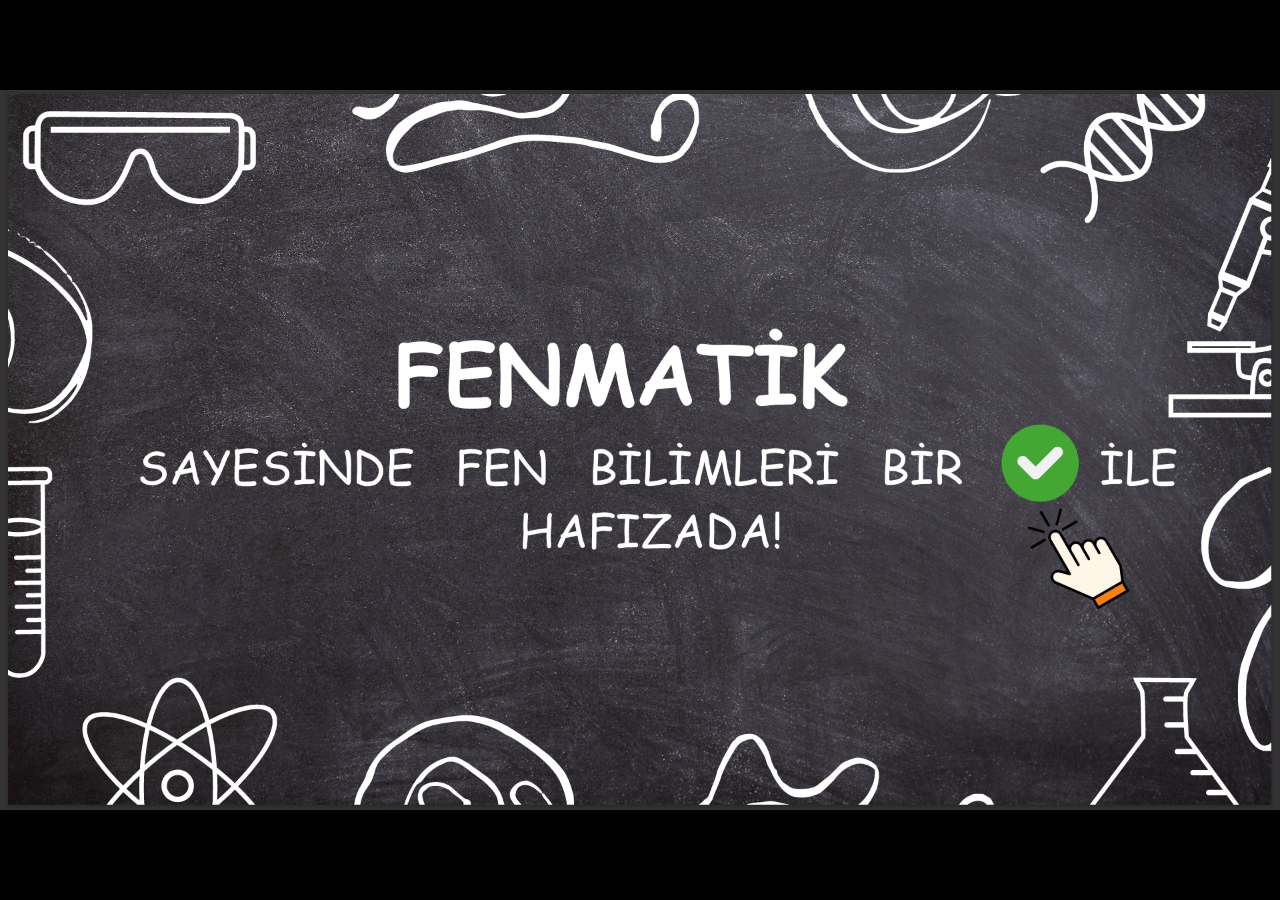
==== commit 8dadfdd8: "big update for fizmatik" ====
--- a/index.html
+++ b/index.html
@@ -7,9 +7,10 @@
     <title>Fenmatik WIKI</title>
     <link rel="preconnect" href="https://fonts.googleapis.com">
     <link rel="preconnect" href="https://fonts.gstatic.com" crossorigin>
-    <link href="https://fonts.googleapis.com/css2?family=Honk:MORF,SHLN@23,32.9&family=Tektur:wght@400..900&display=swap" rel="stylesheet">
+    <link href="https://fonts.googleapis.com/css2?family=Poppins:wght@300;400;500;600;700&family=Montserrat:wght@400;500;600;700&display=swap" rel="stylesheet">
     <link rel="stylesheet" href="style.css">
     <link rel="icon" href="./görseller/mordeve.jpeg" type="image/x-icon" />
+    <link rel="stylesheet" href="https://cdnjs.cloudflare.com/ajax/libs/font-awesome/6.0.0/css/all.min.css">
 </head>
 <body>
     <div class="fullscreen-image">
@@ -18,30 +19,41 @@
     <div class="container">
         <div class="navbar">
             <div class="baslik">
-                <a href="#" id="baslikyazi">Fenmatik WIKI</a>
+                <a href="#" id="baslikyazi"><i class="fas fa-atom"></i> Fenmatik WIKI</a>
             </div>
             <!--<ul>
                 <li><a href="#" class="active">Ana Sayfa</a></li>
                 <li><a href="#">Hakkımızda</a></li>
             </ul>-->
             <div class="button-container">
-                <button id="fizik-buton">Fizik</button>
-                <button id="kimya-buton">Kimya</button>
-                <button id="biyoloji-buton">Biyoloji</button>
+                <button id="fizik-buton"><i class="fas fa-magnet"></i> Fizik</button>
+                <button id="kimya-buton"><i class="fas fa-flask"></i> Kimya</button>
+                <button id="biyoloji-buton"><i class="fas fa-dna"></i> Biyoloji</button>
             </div>
         </div> 
-        <div class="left">
-            <h3>Formüller</h3>
-            <div class="buttons">
+        <div class="content-wrapper">
+            <div class="left">
+                <h3>Formüller</h3>
+                <div class="buttons">
+                </div>
+            </div>
+            <div class="right">
+                <h3>Formül Görseli</h3>
+                <div id="result" class="result"></div>
             </div>
         </div>
-        <div class="right">
-            <h3>Formül Görseli</h3>
-            <div id="result" class="result"></div>
+        <div class="lower">
+            <h3 class="finally">Created By B.U.A.L.</h3>
+            <div class="social-icons">
+                <a href="https://github.com/furkandetseli" target="_blank"><i class="fab fa-github"></i></a>
+                <a href="https://bual.meb.k12.tr/" target="_blank"><i class="fas fa-globe"></i></a>
+            </div>
         </div>
-        <div class="lower">
-            <h3 class="finally">Created By B.U.A.L.</h1>
-        </div>
+    </div>
+    <!-- Büyütülmüş görsel için modal -->
+    <div id="imageModal" class="image-modal">
+        <span class="close-modal">&times;</span>
+        <img class="modal-content" id="modalImage">
     </div>
     <script src="app.js"></script>
 </body>
--- a/style.css
+++ b/style.css
@@ -1,10 +1,16 @@
-@import url('https://fonts.googleapis.com/css2?family=Roboto:ital,wght@1,100&display=swap');
-
-*{
+@import url('https://fonts.googleapis.com/css2?family=Poppins:wght@300;400;500;600;700&family=Montserrat:wght@400;500;600;700&display=swap');
+
+* {
     margin: 0;
     padding: 0;
-}
-
+    box-sizing: border-box;
+    font-family: 'Poppins', sans-serif;
+}
+
+body {
+    background-color: #f0f2f5;
+    color: #333;
+}
 
 .fullscreen-image {
     position: fixed;
@@ -12,12 +18,13 @@
     left: 0;
     width: 100%;
     height: 100%;
-    background-color: #000; /* Arka plan rengi */
+    background-color: #000;
     display: flex;
     justify-content: center;
     align-items: center;
-    opacity: 3; /* Başlangıçta görünür */
+    opacity: 1;
     transition: opacity 4s ease;
+    z-index: 1000;
 }
 
 .fullscreen-image img {
@@ -25,167 +32,961 @@
     max-height: 100%;
 }
 
-/* Resme tıklanınca görünmez yap */
 .fullscreen-image.hidden {
     opacity: 0;
-}
-
+    pointer-events: none;
+}
 
 .container {
     height: 100vh;
-    background-size: 100% 100%;
-    /* background-color: rgba(11, 11, 29, 0.733); */
-}
-
-.navbar{
-    background-color: rgba(16, 16, 22, 0.89);
+    max-height: 100vh;
+    display: flex;
+    flex-direction: column;
+    overflow: hidden;
+}
+
+.navbar {
+    background: linear-gradient(90deg, #1a2a6c, #b21f1f, #fdbb2d);
     width: 100%;
-    height: 17%;
-    border-bottom: groove;
-    border-bottom-width: 1px;
-}
+    padding: 15px 0;
+    box-shadow: 0 4px 12px rgba(0, 0, 0, 0.1);
+    position: relative;
+    flex-shrink: 0;
+}
+
+.baslik {
+    text-align: center;
+    padding: 10px 0;
+}
+
+.baslik a {
+    text-decoration: none;
+    color: #ffffff;
+    font-weight: 700;
+    font-size: 2.5rem;
+    font-family: 'Montserrat', sans-serif;
+    text-shadow: 2px 2px 4px rgba(0, 0, 0, 0.3);
+    transition: all 0.3s ease;
+    position: relative;
+    display: inline-block;
+}
+
+.baslik a:hover {
+    transform: scale(1.05);
+}
+
+.baslik a:after {
+    content: '';
+    position: absolute;
+    width: 0;
+    height: 3px;
+    bottom: -5px;
+    left: 50%;
+    background-color: #fff;
+    transition: all 0.3s ease;
+}
+
+.baslik a:hover:after {
+    width: 100%;
+    left: 0;
+}
+
+.baslik a i {
+    margin-right: 10px;
+    animation: spin 10s linear infinite;
+}
+
+@keyframes spin {
+    0% { transform: rotate(0deg); }
+    100% { transform: rotate(360deg); }
+}
+
 .button-container {
     display: flex;
     justify-content: center;
-    margin-top: 10px;
-    margin-bottom: 15px;
+    margin: 15px 0;
+    gap: 20px;
 }
 
 .button-container button {
-    padding: 10px 10px;
-    margin: 0 5px;
-    background-color: rgb(255, 255, 255);
-    color: #a01a1a;
-    border: 2px solid rgb(0, 0, 0);
-    border-radius: 10px;
+    padding: 12px 25px;
+    background: rgba(255, 255, 255, 0.9);
+    color: #b21f1f;
+    border: none;
+    border-radius: 30px;
     cursor: pointer;
     font-size: 16px;
-    font-weight: bold;
+    font-weight: 600;
     text-transform: uppercase;
     transition: all 0.3s;
+    box-shadow: 0 4px 8px rgba(0, 0, 0, 0.1);
+    display: flex;
+    align-items: center;
+    gap: 8px;
 }
 
 .button-container button:hover {
-    background-color: rgb(210, 211, 214);
-}
-
+    background-color: #b21f1f;
+    color: white;
+    transform: translateY(-3px);
+    box-shadow: 0 6px 12px rgba(0, 0, 0, 0.2);
+    transition: all 0.3s ease;
+}
+
+.button-container button:active {
+    transform: translateY(0);
+}
+
+.content-wrapper {
+    flex: 1;
+    display: flex;
+    overflow: hidden;
+    min-height: 0;
+}
+
+.left {
+    width: 50%;
+    padding: 20px;
+    background-color: rgba(255, 255, 255, 0.8);
+    border-right: 1px solid rgba(0, 0, 0, 0.1);
+    box-shadow: 4px 0 10px rgba(0, 0, 0, 0.05);
+    overflow-y: auto;
+    height: 100%;
+}
+
+.left h3 {
+    padding: 10px 0;
+    font-family: 'Montserrat', sans-serif;
+    text-align: center;
+    font-size: 1.5rem;
+    color: #1a2a6c;
+    margin-bottom: 15px;
+    border-bottom: 2px solid #b21f1f;
+}
+
+.left .buttons {
+    margin: 15px 5%;
+    height: calc(100% - 60px);
+    overflow-y: auto;
+    padding-right: 10px;
+}
 
 .right {
-    float: left;
-    width: 49%;
-    height: 90%;
-    margin: 0 auto; /* Sağa ve sola yaslanmayı kaldırarak ortalama */
-}
-/* .navbar ul{
-    float: right;
-    margin-right: 5vh;
-} */
-.baslik{
+    width: 50%;
+    padding: 20px;
+    background-color: rgba(255, 255, 255, 0.8);
+    overflow-y: auto;
+    height: 100%;
+}
+
+.right h3 {
+    padding: 10px 0;
+    font-family: 'Montserrat', sans-serif;
     text-align: center;
-    padding: 2.5vh;
-}
-.baslik a{
+    font-size: 1.5rem;
+    color: #1a2a6c;
+    margin-bottom: 15px;
+    border-bottom: 2px solid #b21f1f;
+}
+
+.right .result {
+    margin: 15px 5%;
+    min-height: 500px;
+    background-color: white;
+    border-radius: 10px;
+    padding: 20px;
+    box-shadow: 0 4px 8px rgba(0, 0, 0, 0.1);
+    display: flex;
+    justify-content: center;
+    align-items: center;
+    transition: all 0.3s ease;
+    height: calc(100% - 60px);
+    min-height: 0;
+}
+
+.right .result:hover {
+    box-shadow: 0 8px 16px rgba(0, 0, 0, 0.15);
+}
+
+.right .result img {
+    max-width: 100%;
+    max-height: 100%;
+    object-fit: contain;
+}
+
+.lower {
+    background: linear-gradient(90deg, #1a2a6c, #b21f1f, #fdbb2d);
+    padding: 15px 0;
     text-align: center;
+    color: white;
+    box-shadow: 0 -4px 12px rgba(0, 0, 0, 0.1);
+    display: flex;
+    flex-direction: column;
+    align-items: center;
+    flex-shrink: 0;
+}
+
+.finally {
+    font-family: 'Montserrat', sans-serif;
+    font-weight: 600;
+    font-size: 1.2rem;
+    margin-bottom: 10px;
+    text-shadow: 1px 1px 2px rgba(0, 0, 0, 0.3);
+}
+
+.social-icons {
+    display: flex;
+    gap: 20px;
+    margin-top: 5px;
+}
+
+.social-icons a {
+    color: white;
+    font-size: 1.5rem;
+    transition: all 0.3s;
+}
+
+.social-icons a:hover {
+    transform: translateY(-3px);
+    color: #fdbb2d;
+}
+
+.btn-biyoloji, .btn-fizik, .btn-kimya {
+    margin: 8px 0;
+    border: none;
+    color: #333;
+    background-color: white;
+    padding: 12px 20px;
+    cursor: pointer;
+    border-radius: 8px;
+    font-weight: 500;
+    box-shadow: 0 2px 5px rgba(0, 0, 0, 0.1);
+    transition: all 0.3s;
+    width: 100%;
+    text-align: left;
+    position: relative;
+    overflow: hidden;
+}
+
+.btn-biyoloji:before {
+    content: '\f06c';
+    font-family: 'Font Awesome 5 Free';
+    font-weight: 900;
+    margin-right: 10px;
+    color: #4CAF50;
+}
+
+.btn-fizik:before {
+    content: '\f0e7';
+    font-family: 'Font Awesome 5 Free';
+    font-weight: 900;
+    margin-right: 10px;
+    color: #2196F3;
+}
+
+.btn-kimya:before {
+    content: '\f0c3';
+    font-family: 'Font Awesome 5 Free';
+    font-weight: 900;
+    margin-right: 10px;
+    color: #FF9800;
+}
+
+.btn-biyoloji:hover, .btn-fizik:hover, .btn-kimya:hover {
+    background-color: #f8f9fa;
+    transform: translateY(-2px);
+    box-shadow: 0 4px 8px rgba(0, 0, 0, 0.1);
+}
+
+.btn-biyoloji:after {
+    content: "→";
+    position: absolute;
+    right: 15px;
+    opacity: 0;
+    transition: all 0.3s;
+}
+
+.btn-biyoloji:hover:after {
+    opacity: 1;
+    right: 10px;
+}
+
+/* Responsive tasarım için */
+@media (max-width: 768px) {
+    .content-wrapper {
+        flex-direction: column;
+    }
+    
+    .left, .right {
+        width: 100%;
+        height: auto;
+    }
+    
+    .left {
+        flex: 0 0 auto;
+        max-height: 40vh;
+    }
+    
+    .right {
+        flex: 1;
+        min-height: 0;
+    }
+    
+    .left {
+        border-right: none;
+        border-bottom: 1px solid rgba(0, 0, 0, 0.1);
+        padding: 15px 10px;
+    }
+    
+    .right {
+        padding: 15px 10px;
+    }
+    
+    .baslik a {
+        font-size: 1.8rem;
+    }
+    
+    .button-container {
+        flex-direction: row;
+        flex-wrap: wrap;
+        justify-content: center;
+        gap: 10px;
+        padding: 0 10px;
+    }
+    
+    .button-container button {
+        width: auto;
+        flex: 0 1 auto;
+        min-width: 90px;
+        margin: 5px;
+        padding: 10px 15px;
+        font-size: 14px;
+    }
+    
+    .button-container button i {
+        margin-right: 5px;
+    }
+    
+    .btn-biyoloji, .btn-fizik, .btn-kimya {
+        padding: 12px 15px;
+        font-size: 14px;
+    }
+    
+    .right .result {
+        height: calc(100% - 50px);
+        min-height: 0;
+    }
+    
+    .lower {
+        padding: 10px 0;
+    }
+    
+    .finally {
+        font-size: 1rem;
+    }
+    
+    .social-icons {
+        gap: 15px;
+    }
+    
+    /* Mevcut kodlar korunacak */
+    
+    /* Ek iyileştirmeler */
+    .container {
+        height: auto;
+        min-height: 100vh;
+    }
+    
+    .content-wrapper {
+        flex: none;
+        height: auto;
+    }
+    
+    /* Formül listesi alanı */
+    .left .buttons {
+        max-height: calc(40vh - 60px);
+    }
+    
+    /* Formül butonları için iyileştirmeler */
+    .btn-biyoloji, .btn-fizik, .btn-kimya {
+        margin: 5px 0;
+        border-radius: 6px;
+        display: flex;
+        align-items: center;
+    }
+    
+    .btn-biyoloji:after, .btn-fizik:after, .btn-kimya:after {
+        content: "→";
+        position: absolute;
+        right: 10px;
+        opacity: 1;
+    }
+    
+    /* Sonuç alanı için iyileştirmeler */
+    .right .result {
+        display: flex;
+        align-items: center;
+        justify-content: center;
+        margin: 10px 0;
+        border-radius: 6px;
+    }
+}
+
+/* Daha küçük mobil cihazlar için */
+@media (max-width: 480px) {
+    .baslik a {
+        font-size: 1.5rem;
+    }
+    
+    .baslik a i {
+        font-size: 1.2rem;
+    }
+    
+    .button-container {
+        margin: 10px 0;
+        gap: 8px;
+    }
+    
+    .button-container button {
+        padding: 8px 12px;
+        font-size: 12px;
+        min-width: 80px;
+    }
+    
+    .button-container button i {
+        font-size: 14px;
+        margin-right: 4px;
+    }
+    
+    .left h3, .right h3 {
+        font-size: 1.2rem;
+        padding: 8px 0;
+    }
+    
+    .btn-biyoloji, .btn-fizik, .btn-kimya {
+        padding: 10px 12px;
+        font-size: 13px;
+    }
+    
+    .right .result {
+        min-height: 250px;
+        padding: 10px;
+    }
+    
+    .right .result img {
+        max-width: 100%;
+        height: auto;
+    }
+    
+    .navbar {
+        padding: 10px 0;
+    }
+    
+    /* Başlık ve butonlar arası boşluğu azalt */
+    .baslik {
+        padding: 5px 0;
+        margin-bottom: 5px;
+    }
+    
+    /* Butonlar için iyileştirmeler */
+    .button-container {
+        margin: 5px 0 10px;
+        gap: 5px;
+    }
+    
+    /* Formül butonları için iyileştirmeler */
+    .left .buttons {
+        max-height: 250px;
+    }
+    
+    /* Formül görseli için iyileştirmeler */
+    .right .result {
+        min-height: 200px;
+        padding: 10px;
+    }
+    
+    /* Sabit alt kısım */
+    .lower {
+        padding: 8px 0;
+    }
+    
+    /* Sosyal medya ikonları */
+    .social-icons a {
+        font-size: 1.2rem;
+    }
+    
+    /* Dokunma geri bildirimi */
+    .btn-biyoloji:active, .btn-fizik:active, .btn-kimya:active,
+    .button-container button:active {
+        transform: scale(0.95);
+        transition: transform 0.1s;
+    }
+}
+
+/* Çok küçük ekranlar için */
+@media (max-width: 360px) {
+    .button-container button {
+        min-width: 70px;
+        padding: 8px 10px;
+    }
+}
+
+/* Yatay mod (landscape) için */
+@media (max-height: 500px) and (orientation: landscape) {
+    .navbar {
+        padding: 5px 0;
+    }
+    
+    .baslik {
+        padding: 5px 0;
+    }
+    
+    .button-container {
+        margin: 5px 0;
+    }
+    
+    .content-wrapper {
+        flex-direction: row;
+    }
+    
+    .left, .right {
+        width: 50%;
+        height: calc(100vh - 120px);
+        overflow-y: auto;
+    }
+    
+    .left h3, .right h3 {
+        font-size: 1.2rem;
+        padding: 5px 0;
+    }
+    
+    .right .result {
+        min-height: 200px;
+    }
+    
+    .lower {
+        padding: 5px 0;
+    }
+}
+
+/* Dokunmatik cihazlar için buton iyileştirmeleri */
+@media (hover: none) {
+    .button-container button:hover {
+        transform: none;
+        box-shadow: 0 4px 8px rgba(0, 0, 0, 0.1);
+    }
+    
+    .btn-biyoloji:hover, .btn-fizik:hover, .btn-kimya:hover {
+        transform: none;
+    }
+    
+    .btn-biyoloji:active, .btn-fizik:active, .btn-kimya:active {
+        background-color: #f0f0f0;
+        transform: scale(0.98);
+    }
+    
+    .button-container button:active {
+        background-color: #b21f1f;
+        color: white;
+        transform: scale(0.98);
+    }
+    
+    .button-container button, 
+    .btn-biyoloji, .btn-fizik, .btn-kimya {
+        -webkit-tap-highlight-color: transparent;
+    }
+    
+    .button-container button:active {
+        background-color: #b21f1f;
+        color: white;
+        transform: scale(0.95);
+        transition: all 0.1s;
+    }
+    
+    .btn-biyoloji:active, .btn-fizik:active, .btn-kimya:active {
+        background-color: #f0f0f0;
+        transform: scale(0.98);
+        transition: all 0.1s;
+    }
+}
+
+/* Scrollbar stilini özelleştirme */
+::-webkit-scrollbar {
+    width: 8px;
+}
+
+::-webkit-scrollbar-track {
+    background: #f1f1f1;
+    border-radius: 10px;
+}
+
+::-webkit-scrollbar-thumb {
+    background: #b21f1f;
+    border-radius: 10px;
+}
+
+::-webkit-scrollbar-thumb:hover {
+    background: #1a2a6c;
+}
+
+/* Sayfa yüklenme animasyonu */
+@keyframes fadeIn {
+    from { opacity: 0; }
+    to { opacity: 1; }
+}
+
+/* Buton tıklama efekti */
+button.clicked {
+    transform: scale(0.95);
+}
+
+/* Aktif buton stili */
+.buttons button.active {
+    background-color: #f0f0f0;
+    border-left: 4px solid #b21f1f;
+    font-weight: bold;
+}
+
+/* Yükleme animasyonu */
+.result.loading {
+    background-image: url('[data-uri]');
+    background-position: center;
+    background-repeat: no-repeat;
+    background-size: 50px;
+    min-height: 200px;
+}
+
+/* Ders butonları için özel stiller */
+.btn-fizik {
+    border-left: 4px solid #2196F3;
+}
+
+.btn-kimya {
+    border-left: 4px solid #FF9800;
+}
+
+.btn-biyoloji {
+    border-left: 4px solid #4CAF50;
+}
+
+/* Responsive iyileştirmeler */
+@media (max-width: 768px) {
+    .button-container {
+        flex-direction: row;
+        flex-wrap: wrap;
+        justify-content: center;
+        gap: 10px;
+    }
+    
+    .button-container button {
+        width: auto;
+        flex: 0 1 auto;
+        min-width: 90px;
+        margin: 5px;
+        padding: 10px 15px;
+        font-size: 14px;
+    }
+    
+    .button-container button i {
+        margin-right: 5px;
+    }
+}
+
+/* Tema geçiş animasyonu */
+.theme-transition {
+    transition: background 1s ease;
+}
+
+/* Tema geçişi sırasında animasyon */
+.navbar, .lower {
+    transition: background 1s ease;
+}
+
+/* Mobil cihazlarda sabit başlık */
+@media (max-height: 600px) {
+    .navbar {
+        position: sticky;
+        top: 0;
+        z-index: 100;
+    }
+    
+    .content-wrapper {
+        padding-top: 5px;
+    }
+}
+
+/* Mobil cihazlarda daha iyi kaydırma deneyimi */
+@media (max-width: 768px) {
+    .left, .right {
+        -webkit-overflow-scrolling: touch;
+    }
+    
+    /* Kaydırma çubuğu */
+    ::-webkit-scrollbar {
+        width: 4px;
+    }
+    
+    /* Formül butonları için aktif durum */
+    .buttons button.active {
+        background-color: #f8f8f8;
+        border-left-width: 5px;
+        padding-left: 15px;
+    }
+    
+    /* Formül butonları için dokunma alanı */
+    .btn-biyoloji, .btn-fizik, .btn-kimya {
+        position: relative;
+    }
+    
+    .btn-biyoloji:before, .btn-fizik:before, .btn-kimya:before {
+        font-size: 16px;
+    }
+    
+    /* Görsel yükleme animasyonu */
+    .result.loading {
+        background-size: 40px;
+    }
+}
+
+/* iPhone X ve benzeri çentikli telefonlar için */
+@media screen and (max-width: 812px) and (orientation: landscape) {
+    .navbar, .lower {
+        padding-left: env(safe-area-inset-left);
+        padding-right: env(safe-area-inset-right);
+    }
+    
+    .lower {
+        padding-bottom: env(safe-area-inset-bottom);
+    }
+}
+
+/* Tüm ekran boyutları için temel ayarlar */
+html, body {
+    height: 100%;
+    margin: 0;
+    padding: 0;
+    overflow: hidden;
+}
+
+/* İçerik alanı için esnek yükseklik */
+.content-wrapper {
+    flex: 1;
+    display: flex;
+    overflow: hidden;
+    min-height: 0; /* Önemli: Taşma sorunlarını önler */
+}
+
+/* Navbar ve alt kısım için sabit yükseklik */
+.navbar {
+    flex-shrink: 0;
+}
+
+.lower {
+    flex-shrink: 0;
+}
+
+/* Formül listesi ve sonuç alanı için esnek yükseklik */
+.left, .right {
+    height: 100%;
+    overflow-y: auto;
+}
+
+.left .buttons {
+    height: calc(100% - 60px);
+    overflow-y: auto;
+}
+
+.right .result {
+    height: calc(100% - 60px);
+    min-height: 0;
+    display: flex;
+    align-items: center;
+    justify-content: center;
+}
+
+.right .result img {
+    max-width: 100%;
+    max-height: 100%;
+    object-fit: contain;
+}
+
+/* Mobil cihazlar için düzenlemeler */
+@media (max-width: 768px) {
+    .content-wrapper {
+        flex-direction: column;
+    }
+    
+    .left, .right {
+        width: 100%;
+        height: auto;
+    }
+    
+    .left {
+        flex: 0 0 auto;
+        max-height: 40vh;
+    }
+    
+    .right {
+        flex: 1;
+        min-height: 0;
+    }
+    
+    .left .buttons {
+        max-height: calc(40vh - 60px);
+    }
+    
+    .right .result {
+        height: calc(100% - 50px);
+        min-height: 0;
+    }
+}
+
+/* Çok küçük ekranlar için ek düzenlemeler */
+@media (max-width: 480px) and (max-height: 700px) {
+    .navbar {
+        padding: 8px 0;
+    }
+    
+    .baslik {
+        padding: 5px 0;
+    }
+    
+    .button-container {
+        margin: 5px 0;
+    }
+    
+    .left h3, .right h3 {
+        padding: 5px 0;
+        margin-bottom: 5px;
+    }
+    
+    .lower {
+        padding: 5px 0;
+    }
+}
+
+/* Yatay mod için özel düzenlemeler */
+@media (orientation: landscape) and (max-height: 500px) {
+    .navbar {
+        padding: 5px 0;
+    }
+    
+    .baslik {
+        padding: 2px 0;
+    }
+    
+    .baslik a {
+        font-size: 1.5rem;
+    }
+    
+    .button-container {
+        margin: 2px 0;
+    }
+    
+    .button-container button {
+        padding: 5px 10px;
+    }
+    
+    .content-wrapper {
+        flex-direction: row;
+    }
+    
+    .left, .right {
+        width: 50%;
+        height: 100%;
+    }
+    
+    .left h3, .right h3 {
+        font-size: 1rem;
+        padding: 5px 0;
+        margin-bottom: 5px;
+    }
+    
+    .lower {
+        padding: 2px 0;
+    }
+    
+    .finally {
+        font-size: 0.9rem;
+        margin-bottom: 2px;
+    }
+    
+    .social-icons {
+        margin-top: 2px;
+    }
+}
+
+/* Görsel büyütme modalı */
+.image-modal {
+    display: none;
+    position: fixed;
+    z-index: 1001;
+    padding-top: 50px;
+    left: 0;
+    top: 0;
+    width: 100%;
+    height: 100%;
+    overflow: auto;
+    background-color: rgba(0, 0, 0, 0.9);
+    transition: all 0.3s ease;
+}
+
+.modal-content {
+    margin: auto;
+    display: block;
+    max-width: 90%;
+    max-height: 90%;
+    object-fit: contain;
+    animation: zoom 0.3s ease;
+}
+
+@keyframes zoom {
+    from {transform: scale(0.8); opacity: 0;}
+    to {transform: scale(1); opacity: 1;}
+}
+
+.close-modal {
+    position: absolute;
+    top: 15px;
+    right: 35px;
+    color: #f1f1f1;
+    font-size: 40px;
+    font-weight: bold;
+    transition: 0.3s;
+    cursor: pointer;
+}
+
+.close-modal:hover,
+.close-modal:focus {
+    color: #bbb;
     text-decoration: none;
-    color: rgb(255, 255, 255);
-    font-weight: bold;
-    font-size: 4vh;
-    font-family: "Tektur", sans-serif;
-    font-optical-sizing: auto;
-}
-  
-.navbar ul li{
-    font-family: "Tektur", sans-serif;
-    font-optical-sizing: auto;
-    list-style: none;
-    display: inline-block;
-    margin: 0 1vh;
-    line-height: 10vh;
-}
-.navbar ul li a{
-    color: rgb(255, 255, 255);
-    font-family: "Tektur", sans-serif;
-    font-optical-sizing: auto;
-    font-weight: bold;
-    text-decoration: none;
-    font-size: 2vw;
-    padding: 6px 13px;
-}
-.navbar ul li a.active,
-.navbar ul li a:hover{
-    background-color: orange;
-    border-radius: 2px;
-    transition: 0.5s;
-}
-
-.left{
-    width: 50%;
-    float: left;
-    height: 90%;
-    border-right: groove;
-    border-right-width: 1px;
-    border-color: black;
-    /* overflow-x: auto; */
-}
-div.left .buttons{
-    margin: 5px 10%;
-    height: 95%;
-}
-.left h3{
-    padding: 10px 0 0 0;
-    font-family: 'Roboto', sans-serif;
-    text-align: center;
-}
-.right{
-    float: left;
-    width: 49%;
-    height: 90%;
-}
-.right h3{
-    padding: 10px 0 0 0;
-    font-family: 'Roboto', sans-serif;
-    text-align: center;
-}
-div.right .result{
-    margin: 4px 2%;
-    height: 500px;
-
-}
-.lower{
-    height: 100%;
-    width: 100%;
-    border-top: groove;
-    border-top-width: 1px;
-    border-color: #000;
-    background-color: rgba(13, 13, 20, 0.733);
-}
-.finally{
-    width: 100%;
-    margin: 2% 0 0 0;
-    text-align: center;
-    font-family: 'Roboto', sans-serif;
-    list-style: none;
-    display: inline-block;
-    color: black;
-    
-}
-.btn-biyoloji {
-    margin: 1px;
-    border: none;
-    color: #a01a1a;
-    background-color: rgb(255, 255, 255);
-    padding: 2% 20%;
-    cursor: pointer;
-    border: 3px solid rgb(255, 255, 255);
-    -moz-border-radius: 16px;
-    -webkit-border-radius: 16px;
-    border-radius: 16px;
-    float: left;
-    clear: both;
-    
-}
-.btn-biyoloji:hover {
-    color: white;
-    background-color: #a01a1a;
-    border: 5px solid #a01a1a;
-}
+    transform: scale(1.1);
+}
+
+/* Görsel üzerine gelince imleç değiştir */
+.result img {
+    cursor: zoom-in;
+    transition: all 0.2s ease;
+}
+
+.result img:hover {
+    opacity: 0.9;
+}
+
+/* Mobil cihazlar için modal düzenlemeleri */
+@media (max-width: 768px) {
+    .image-modal {
+        padding-top: 30px;
+    }
+    
+    .modal-content {
+        max-width: 95%;
+        max-height: 95%;
+    }
+    
+    .close-modal {
+        top: 10px;
+        right: 20px;
+        font-size: 30px;
+    }
+}
